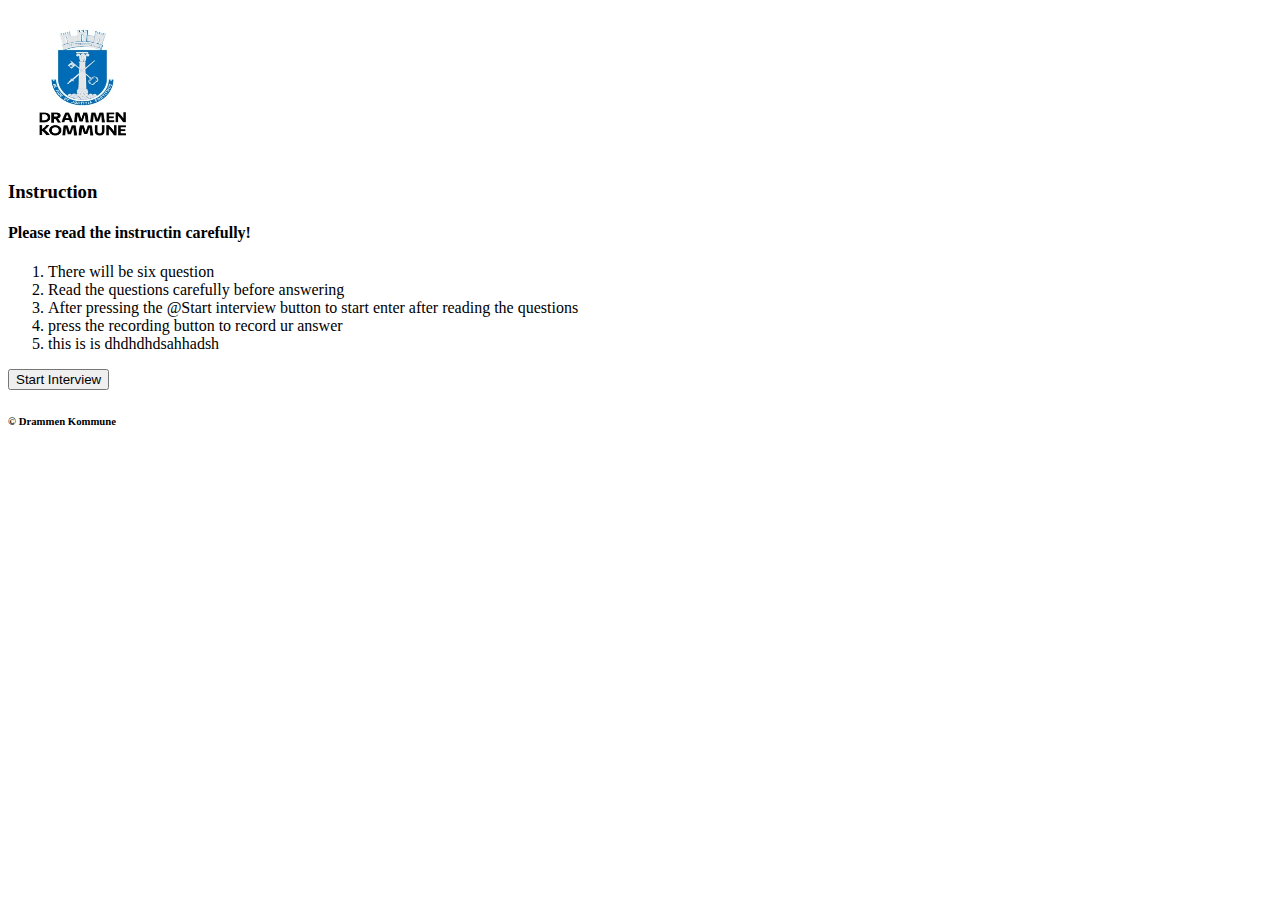
==== index.html @ 49ba0123 "Add files via upload" ====
<!DOCTYPE html>
<html>
<head>
<link rel="stylesheet" href="style/style.css">
<meta name="viewport" content="width=device-width, initial-scale=1.0" />
</head>
<body>

<div class="header">
  <img src="logo.jpg" alt="This is the logo" width="150" height="150">
</div>
<div>
    <h3>Instruction</h3>
    <h4>Please read the instructin carefully!</h4>
    <ol>
        <li>There will be six question</li>
        <li>Read the questions carefully before answering</li>
        <li>After pressing the @Start interview button to start enter after reading the questions</li>
        <li>press the recording button to record ur answer</li>
        <li>this is is dhdhdhdsahhadsh</li>
    </ol>
    <form action="record.html">
        <button type="submit"> Start Interview</button>
    </form>
</div>

<div class="footer">
  <h6>&copy;  Drammen Kommune</h6>
</div>

</body>
</html>
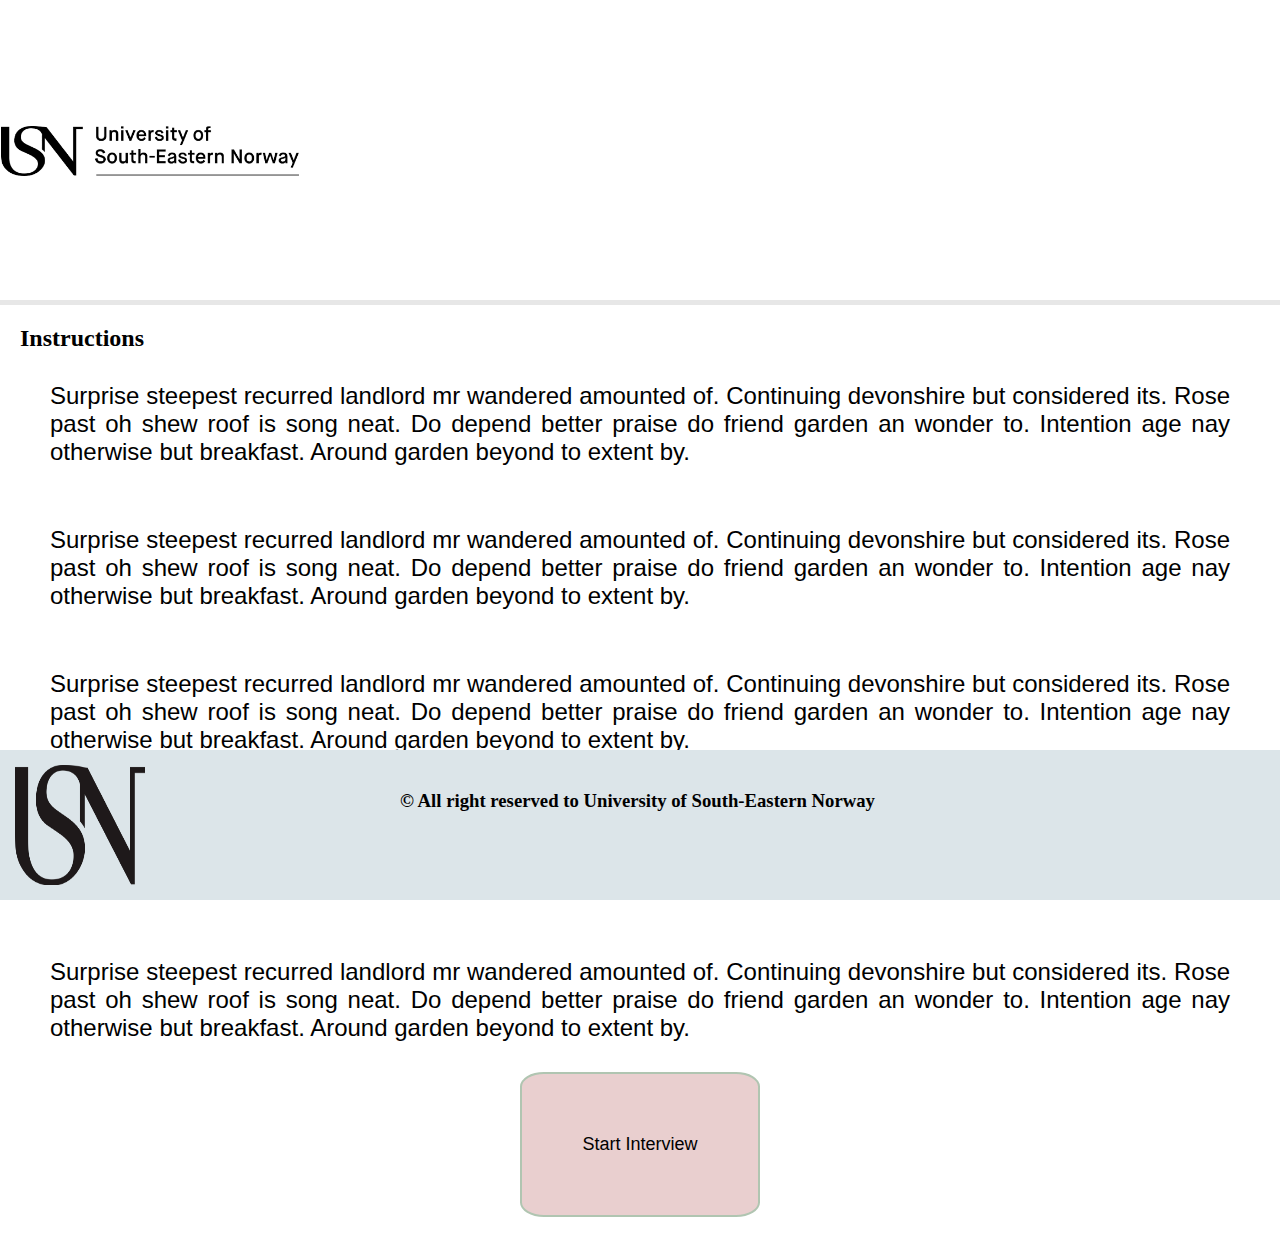
==== commit edf7c630: "Add files via upload" ====
--- a/index.html
+++ b/index.html
@@ -1,32 +1,68 @@
 <!DOCTYPE html>
-<html>
+<html lang="en">
 <head>
-<link rel="stylesheet" href="style/style.css">
-<meta name="viewport" content="width=device-width, initial-scale=1.0" />
+    <meta charset="UTF-8">
+    <meta http-equiv="X-UA-Compatible" content="IE=edge">
+    <meta name="viewport" content="width=device-width, initial-scale=1.0">
+
+    <!-- This is the style for the header -->
+    <link rel="stylesheet" href="css/style.css">
+    <title>Document</title>
 </head>
 <body>
+    <!-- Start of the header -->
+    <header>
+        <div class="inner">
+            <div class="logo">
+                <div>
+                    <!-- The below line can be an image or a h1, either will work -->
+                    <img src="assets/USN.png" alt="Google logo" width="300" height="150" >
+                    <!-- <h1>My Logo</h1> -->
+                </div>
+            </div>
+          
+            <nav>
+                <li><img src="assets/Tonsborge kummune.png" alt=" This is a logo"></li>
+            </nav>
+        </div>
+    </header>
+    <section>
+        <div>
+            <h2>Instructions</h2>
+            <ol type="1">
+                <li><p>Surprise steepest recurred landlord mr wandered 
+                    amounted of. Continuing devonshire but considered its. Rose past oh shew roof is song neat. Do depend better praise do 
+                    friend garden an wonder to. Intention age nay otherwise but breakfast. Around garden beyond to extent by.</p></li>
+                <li><p>Surprise steepest recurred landlord mr wandered 
+                    amounted of. Continuing devonshire but considered its. Rose past oh shew roof is song neat. Do depend better praise do 
+                    friend garden an wonder to. Intention age nay otherwise but breakfast. Around garden beyond to extent by.</p></li>
+                <li><p>Surprise steepest recurred landlord mr wandered 
+                    amounted of. Continuing devonshire but considered its. Rose past oh shew roof is song neat. Do depend better praise do 
+                    friend garden an wonder to. Intention age nay otherwise but breakfast. Around garden beyond to extent by.</p></li>
+                <li><p>Surprise steepest recurred landlord mr wandered 
+                    amounted of. Continuing devonshire but considered its. Rose past oh shew roof is song neat. Do depend better praise do 
+                    friend garden an wonder to. Intention age nay otherwise but breakfast. Around garden beyond to extent by.</p></li>
+                <li><p>Surprise steepest recurred landlord mr wandered 
+                    amounted of. Continuing devonshire but considered its. Rose past oh shew roof is song neat. Do depend better praise do 
+                    friend garden an wonder to. Intention age nay otherwise but breakfast. Around garden beyond to extent by.</p></li>
+            </ol>
+        </div>
+        <div>
+            <form action="Question1.html">
+                <button type="submit" id="start"> Start Interview</button>
+            </form>
+        </div>
+        
+    </div>
+    
+    </section>
+    
+<footer>
+    <img src="assets/FooterLog.png" alt="">
+    <h3>&copy; All right reserved to University of South-Eastern Norway</h3>
+</footer>
+  
 
-<div class="header">
-  <img src="logo.jpg" alt="This is the logo" width="150" height="150">
-</div>
-<div>
-    <h3>Instruction</h3>
-    <h4>Please read the instructin carefully!</h4>
-    <ol>
-        <li>There will be six question</li>
-        <li>Read the questions carefully before answering</li>
-        <li>After pressing the @Start interview button to start enter after reading the questions</li>
-        <li>press the recording button to record ur answer</li>
-        <li>this is is dhdhdhdsahhadsh</li>
-    </ol>
-    <form action="record.html">
-        <button type="submit"> Start Interview</button>
-    </form>
-</div>
-
-<div class="footer">
-  <h6>&copy;  Drammen Kommune</h6>
-</div>
 
 </body>
 </html>--- a/css/style.css
+++ b/css/style.css
@@ -0,0 +1,149 @@
+/* Default styles for the browser */
+*{
+    margin: 0;
+    padding: 0;
+    list-style: none;
+    text-decoration: none;
+}
+
+header{
+    width: 100vw;
+    height: 300px;
+    border-bottom: solid 5px rgba(16, 16, 16, 0.1);
+    font-family: 'Poppins';
+}
+
+header .inner{
+    width: 2000px; /* This is the inner width of the content inside of your header (80%, etc) */
+    height: 100%;
+    display: block;
+    margin: 0 auto;
+}
+
+header .logo{
+    display: table;
+    height: 100%;
+    float: left;
+}
+
+header .logo div{
+    height: 100%;
+    display: table-cell;
+    vertical-align: middle;
+}
+
+header .logo img{
+    height: 50px;
+    margin-top: 5px; /* Optical alignment of the logo */
+}
+
+header nav{
+    float: right;
+    height: 100%;
+}
+
+header nav li{
+    display: table;
+    height: 100%;
+    float: left;
+    margin-right: 30px;
+}
+
+header nav li:last-of-type{
+    margin-right: 0;
+}
+
+
+.container{
+    margin: 0 auto;
+    text-align: center;
+}
+
+.display{
+    width: 100%;
+    padding: 25px 0;
+    margin: 25px 0;
+}
+
+.controllers{
+    width: 100%;
+    padding: 25px 0;
+    margin: 10px 0;
+    
+}
+
+button{
+    background-color: rgb(233, 207, 207); 
+        color: black; 
+        border: 2px solid #b0c5b1;
+        padding: 60px;
+        border-radius: 10%;
+        font-size: large;
+}
+
+button:hover{
+    background-color: #4CAF50;
+    color: white;
+}
+
+p{
+    padding: 30px;
+    text-align: justify;
+    font-family: sans-serif;
+    font-size: large;
+}
+
+  section
+  {
+    padding: 20px;
+  }
+  section p{
+    text-justify: auto;
+    font-family: sans-serif;
+    font-size: 24px;
+  }
+
+  /* Footer */
+
+  form
+  {
+    text-align: center;
+  }
+
+
+  footer {
+    position:absolute;
+    bottom:0;
+    width:100%;
+    height:150px;			/* Height of the footer */
+    background:rgb(220, 229, 233);
+    display: flex;
+    
+}
+footer img{
+    height: 120px;
+    width: 130px;
+    padding: 15px
+    
+}
+footer h3
+{
+    margin-left: 200px;
+    padding: 40px;
+}
+  
+  /* Responsive layout - when the screen is less than 800px wide, make the two columns stack on top of each other instead of next to each other */
+  @media screen and (max-width: 800px) {
+    .leftcolumn, .rightcolumn {   
+      width: 100%;
+      padding: 0;
+    }
+  }
+  
+  /* Responsive layout - when the screen is less than 400px wide, make the navigation links stack on top of each other instead of next to each other */
+  @media screen and (max-width: 400px) {
+    .topnav a {
+      float: none;
+      width: 100%;
+    }
+  }